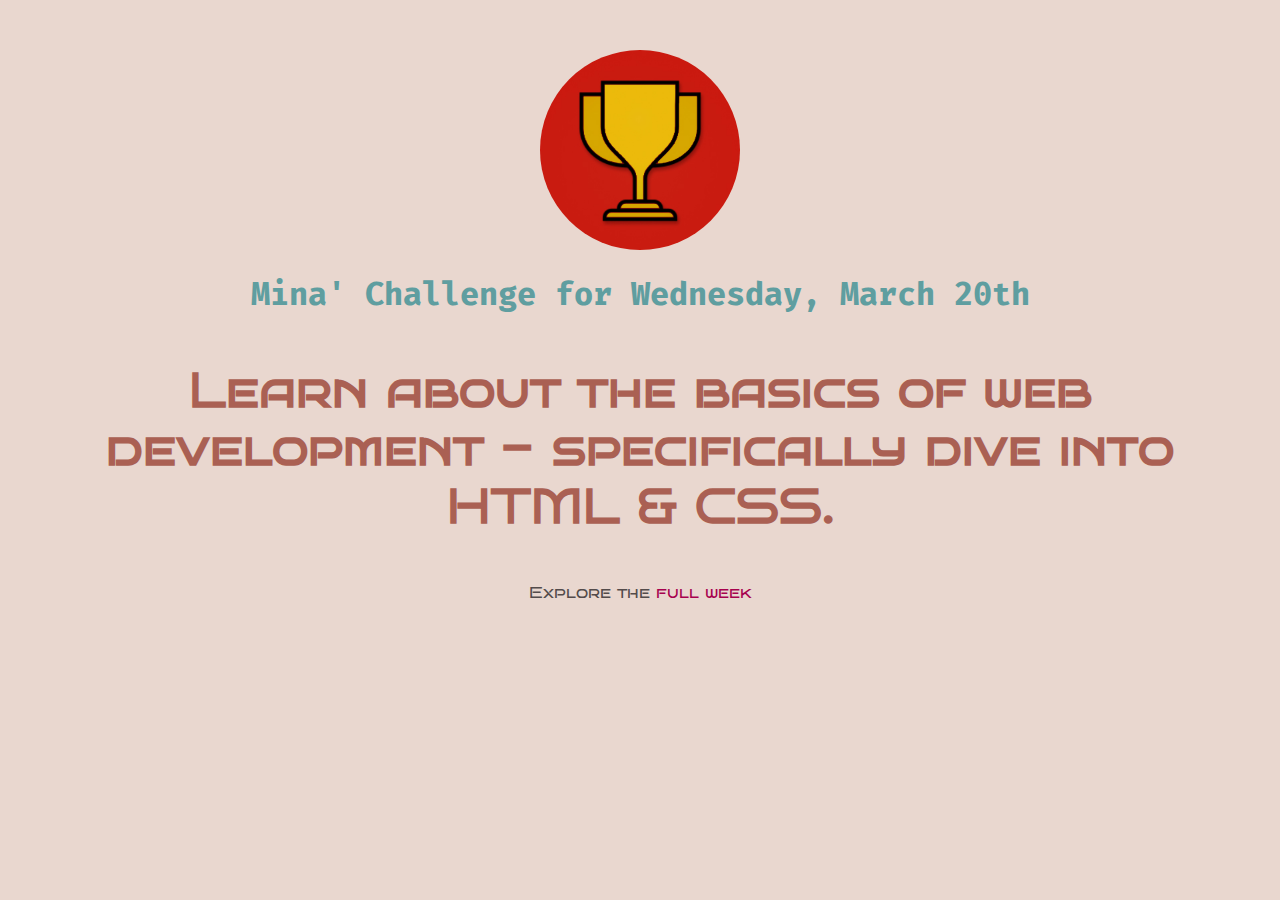
==== index.html @ 5b3d0125 "initial" ====
<!DOCTYPE html>
<html lang="en">
  <head>
    <meta charset="UTF-8" />
    <meta
      name="viewport"
      content="width=device-width, initial-scale=1.0"
    />
    <link rel="preconnect" href="https://fonts.googleapis.com" />
    <link rel="preconnect" href="https://fonts.gstatic.com" crossorigin />
    <link
      href="https://fonts.googleapis.com/css2?family=Bruno+Ace+SC&family=Fira+Mono:wght@700&display=swap"
      rel="stylesheet"
    />
    <link href="styles/shared.css" rel="stylesheet">
    <link rel="stylesheet" href="styles/daily-challenge.css" />
    <title>My Daily Challenge</title>
  </head>
  <body>
    <img src="images/challenges-trophy.jpg" alt="A trophy"> <!--이미지 대신 표시될 것 or 대체텍스트-->
    <h1>Mina' Challenge for Wednesday, March 20th</h1>
    <p id="todays-challenge">
      Learn about the basics of web development - specifically dive into HTML &
      CSS.
    </p>
    <p>
      Explore the
      <a href="full-week.html">full week</a>
    </p>
  </body>
</html>
---- styles/shared.css ----
body{
    text-align: center;/*부모 요소에 적용 -> 하위 요소들(text)이 center적용된다.*/
    background-color:rgb(233, 215, 207);
    color: rgb(83,75,75);
}

h1 {
    font-family: 'Fira Mono',sans-serif; /*외부에서 가져온 글꼴은 ' ' / 폴백폰트: 글꼴을 가져오지 못했을 시*/
    color: cadetblue;
}

p {
    font-family: 'Bruno Ace SC';
}

a { /*부모 속성 색깔이 상속되지 않음->브라우저에서 상속하는 디폴트 색깔이 지정되어 있음 */
    text-decoration: none;
    color: rgb(167, 1, 78);
    font-family: 'Bruno Ace SC';
}

a:hover{
    text-decoration: underline;
}
---- styles/daily-challenge.css ----
body{
    margin: 50px; /*shared.css + 이 코드가 병합됨 */
}

img { /*image도 text로 취급되어 text-align 적용됨*/
    width: 200px ;
    height: 200px;
    border-radius: 100px; /*weight와 height의 50%로 하면 완벽한 원형*/
}



#todays-challenge {
    color: rgb(170, 96, 83);
    font-weight: bold;
    font-size: 48px;
}
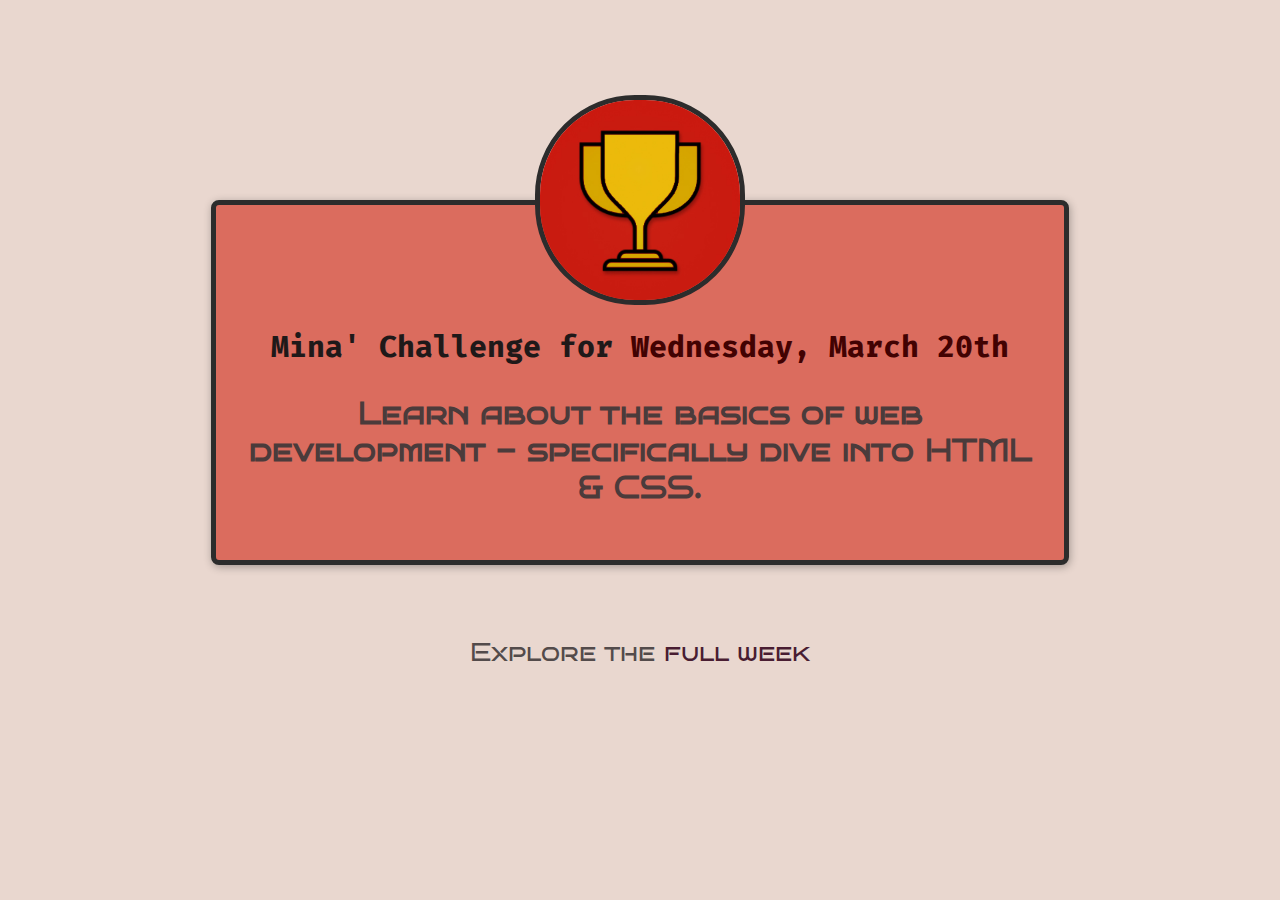
==== commit 0fe87ea9: "html fin" ====
--- a/index.html
+++ b/index.html
@@ -2,30 +2,32 @@
 <html lang="en">
   <head>
     <meta charset="UTF-8" />
-    <meta
-      name="viewport"
-      content="width=device-width, initial-scale=1.0"
-    />
+    <meta name="viewport" content="width=device-width, initial-scale=1.0" />
     <link rel="preconnect" href="https://fonts.googleapis.com" />
     <link rel="preconnect" href="https://fonts.gstatic.com" crossorigin />
     <link
       href="https://fonts.googleapis.com/css2?family=Bruno+Ace+SC&family=Fira+Mono:wght@700&display=swap"
       rel="stylesheet"
     />
-    <link href="styles/shared.css" rel="stylesheet">
+    <link href="styles/shared.css" rel="stylesheet" />
     <link rel="stylesheet" href="styles/daily-challenge.css" />
     <title>My Daily Challenge</title>
   </head>
   <body>
-    <img src="images/challenges-trophy.jpg" alt="A trophy"> <!--이미지 대신 표시될 것 or 대체텍스트-->
-    <h1>Mina' Challenge for Wednesday, March 20th</h1>
-    <p id="todays-challenge">
-      Learn about the basics of web development - specifically dive into HTML &
-      CSS.
-    </p>
-    <p>
-      Explore the
-      <a href="full-week.html">full week</a>
-    </p>
+    <main>
+      <img src="images/challenges-trophy.jpg" alt="A trophy" />
+      <!--이미지 대신 표시될 것 or 대체텍스트-->
+      <h1>Mina' Challenge for <span>Wednesday, March 20th</span></h1>
+      <p id="todays-challenge">
+        Learn about the basics of web development - specifically dive into HTML
+        & CSS.
+      </p>
+    </main>
+    <footer>
+      <p>
+        Explore the
+        <a href="full-week.html">full week</a>
+      </p>
+    </footer>
   </body>
 </html>
--- a/styles/shared.css
+++ b/styles/shared.css
@@ -2,6 +2,7 @@
     text-align: center;/*부모 요소에 적용 -> 하위 요소들(text)이 center적용된다.*/
     background-color:rgb(233, 215, 207);
     color: rgb(83,75,75);
+    margin: 50px; 
 }
 
 h1 {
@@ -11,6 +12,7 @@
 
 p {
     font-family: 'Bruno Ace SC';
+    font-size: 25px;
 }
 
 a { /*부모 속성 색깔이 상속되지 않음->브라우저에서 상속하는 디폴트 색깔이 지정되어 있음 */
--- a/styles/daily-challenge.css
+++ b/styles/daily-challenge.css
@@ -1,18 +1,38 @@
-body{
-    margin: 50px; /*shared.css + 이 코드가 병합됨 */
+main{
+    width: 800px;
+    margin: 200px auto 72px auto;
+    background-color: rgb(219,108,94);
+    padding: 24px;
+    border: 5px solid rgb(44,44,44);
+    border-radius: 8px;
+    box-shadow: 1px 2px 8px rgba(0,0,0,0.3);
+
 }
 
 img { /*image도 text로 취급되어 text-align 적용됨*/
     width: 200px ;
     height: 200px;
     border-radius: 100px; /*weight와 height의 50%로 하면 완벽한 원형*/
+    border: 5px solid rgb(44,44,44);
+    margin-top: -134px; /*29+105(210/2)*/
 }
 
+h1{
+    font-size: 30px;
+    color: rgb(31,25,25);
+}
 
+span {
+    color: rgb(66, 2, 2);
+}
+
+a {
+    color: rgb(73, 29, 50);
+}
 
 #todays-challenge {
-    color: rgb(170, 96, 83);
+    color: rgb(75, 59, 59);
     font-weight: bold;
-    font-size: 48px;
+    font-size: 30px;
 }
 
